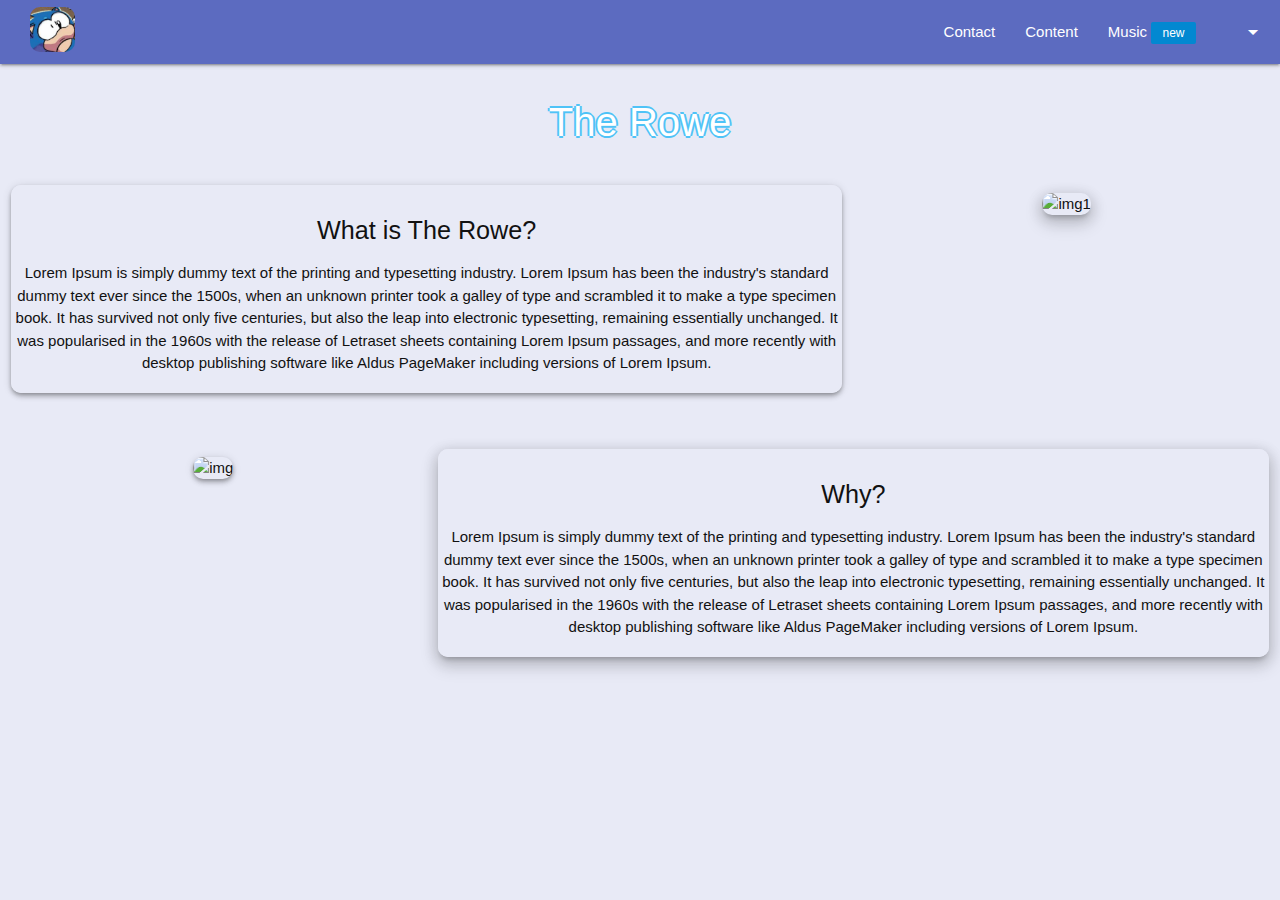
==== index.html @ b70172fa "Update index.html" ====
<!DOCTYPE html>
<html lang="en">
  <head>
    <title>The Rowe</title>
    <meta charset="utf-8" />
    <meta http-equiv="X-UA-Compatible" content="IE=edge" />
    <meta name="viewport" content="width=device-width, initial-scale=1" />

    <!-- The icon for the website -->
    <link
      rel="icon"
      type="image/x-icon"
      href="https://cdn.glitch.global/d8085d06-8dd5-4607-b193-0dc7c3bebfe3/SonicLogo.jpeg?v=1664990877618"
    />

    <!-- import the webpage's stylesheet -->
    <link rel="stylesheet" href="/style.css" />

    <!-- import the webpage's javascript file -->
    <script src="/script.js" defer></script>

    <!-- Google Icons -->
    <link
      href="https://fonts.googleapis.com/icon?family=Material+Icons"
      rel="stylesheet"
    />

    <!--Let browser know website is optimized for mobile-->
    <meta name="viewport" content="width=device-width, initial-scale=1.0" />
    
     <!-- Compiled and minified CSS -->
    <link rel="stylesheet" href="https://cdnjs.cloudflare.com/ajax/libs/materialize/1.0.0/css/materialize.min.css">

    <!-- Compiled and minified JavaScript -->
    <script src="https://cdnjs.cloudflare.com/ajax/libs/materialize/1.0.0/js/materialize.min.js"></script>
    
  </head>
  <body>
    <div class="containter">
      <!-- dropdown bar-->
      <ul id="dropdown1" class="dropdown-content">
        <li class="hide-on-med-and-down">
          <a href="contact.html"
            >Contact<span class="new badge light-blue darken-2"></span
          ></a>
        </li>
        <li class="hide-on-med-and-down">
          <a href="content.html">Content</a>
        </li>
      </ul>

      <!-- nav bar -->
      <nav class="navbar">
        <div class="col s12 nav-wrapper indigo lighten-1">
          <a href="index.html" class="logo">
            <img
              class="responsive-img"
              id="logo"
              src="images/logo1.JPG"
              alt="Logo"
          /></a>
           <ul class="right">
            <!-- used: class="hide-on-med-and-down" -->
            <li class="hide-on-med-and-down">
              <a href="contact.html"
                >Contact</a>
            </li>
            <li class="hide-on-med-and-down">
              <a href="content.html">Content</a>
            </li>
            <li class="hide-on-med-and-down">
              <a href="music.html"
                >Music<span class="new badge light-blue darken-2"></span
              ></a>
            </li>
            <li class="show-on-small">
              <a class="dropdown-trigger" href="#!" data-target="dropdown1">
                <i class="material-icons right">arrow_drop_down</i></a>
            </li>
          </ul>
        </div>
      </nav>

      <div class="row">
        <!-- title-->
        <div class="col l12 m12 s12">
          <div class="center-align">
            <h2 id="title" class="flow-text ">The Rowe</h2>
          </div>
        </div>
      </div>

      <div class="row">
        <div class="col xl8 l8 m6 s12 left-align">
          <div class="z-depth-2 center-align sortOfCards">
            <h3 id="p-1" class="flow-text">What is The Rowe?</h3>
            <p>
              Lorem Ipsum is simply dummy text of the printing and typesetting
              industry. Lorem Ipsum has been the industry's standard dummy text
              ever since the 1500s, when an unknown printer took a galley of
              type and scrambled it to make a type specimen book. It has
              survived not only five centuries, but also the leap into
              electronic typesetting, remaining essentially unchanged. It was
              popularised in the 1960s with the release of Letraset sheets
              containing Lorem Ipsum passages, and more recently with desktop
              publishing software like Aldus PageMaker including versions of
              Lorem Ipsum.
            </p>
          </div>
        </div>

        <div class="col xl4 l4 m6 s12 right-align">
          <div class="center-align">
            <img
              src="confuzzled_sonic.PNG"
              title="img1"
              class="z-depth-3"
            />
          </div>
        </div>
      </div>

      <div class="row">
        <div class="col xl4 l4 m6 s12 left-align myRowes">
          <div class="center-align">
            <img
              src="https://cdn.glitch.global/d8085d06-8dd5-4607-b193-0dc7c3bebfe3/Twin%20Galaxies-5120x2880.png?v=1665009314888"
              title="img"
              class="z-depth-2 hide-on-small-only"
            />
          </div>
        </div>

        <div class="col xl8 l8 m6 s12 right-align myRowes">
          <div class="z-depth-3 center-align sortOfCards">
            <h3 id="p-2" class="flow-text">Why?</h3>
            <p>
              Lorem Ipsum is simply dummy text of the printing and typesetting
              industry. Lorem Ipsum has been the industry's standard dummy text
              ever since the 1500s, when an unknown printer took a galley of
              type and scrambled it to make a type specimen book. It has
              survived not only five centuries, but also the leap into
              electronic typesetting, remaining essentially unchanged. It was
              popularised in the 1960s with the release of Letraset sheets
              containing Lorem Ipsum passages, and more recently with desktop
              publishing software like Aldus PageMaker including versions of
              Lorem Ipsum.
            </p>
          </div>
        </div>

        <div class="col xl4 l4 m6 s12 left-align myRowes">
          <div class="center-align">
            <img
              src="https://cdn.glitch.global/d8085d06-8dd5-4607-b193-0dc7c3bebfe3/Twin%20Galaxies-5120x2880.png?v=1665009314888"
              title="img"
              class="z-depth-3 show-on-small-only hide-on-med-and-up"
            />
          </div>
        </div>
      </div>
      <!--
      <div class="row">
        
        <div class="fixed-action-btn">
          <a class="btn-floating btn-large red">
            <i class="large material-icons">mode_edit</i>
          </a>
          <ul>
            <li>
              <a class="btn-floating red"
                ><i class="material-icons">insert_chart</i></a
              >
            </li>
            <li>
              <a class="btn-floating yellow darken-1"
                ><i class="material-icons">format_quote</i></a
              >
            </li>
            <li>
              <a class="btn-floating green"
                ><i class="material-icons">publish</i></a
              >
            </li>
            <li>
              <a class="btn-floating blue"
                ><i class="material-icons">attach_file</i></a
              >
            </li>
          </ul>
        </div>
        
      </div>
      -->
      
      
    </div>
  </body>
</html>
---- style.css ----
body {
  background-color: #e8eaf6 ;
  font-family: Overpass, Arial, Helvetica, sans-serif;
  color : #111111;
}

.tab {
  font-family: Overpass, Arial, Helvetica, sans-serif;
  color : #111111;
}

#logo {
  max-height:50px;
  margin-left: 15px;
  margin-right: 15px;
  margin-top: 7px;
  height: 45px;
  transition: .5s ease;
  border:none;
  
}

#logo:hover {
  height:50px;
  background-color: #7482d6;
  border: 1px solid #7482d6;
  border-radius: 10px;
}

.logo {
  max-height:50px;
  margin-left: 15px;
  margin-right: 15px;
  margin-top: 7px;
  height: 45px;
  transition: .5s ease;
  border:none;
  
}

.logo:hover {
  height:50px;
  background-color: #7482d6;
  border: 1px solid #7482d6;
  border-radius: 10px;
}

img {
  border: solid #e8eaf6;
  border-radius: 10px;
  max-width: 300px;
  margin-top:8px;
  margin-bottom:8px;
}



li {
  color: #333333;
}

nav {
  width: max;
  margin: none;
}




.nav-wrapper {
  color: #000000;
  padding-bottom: 20px;
}

#nav-option {
  margin-right: 15px;
}

#title {
  color: #ffffff;
  font-size: 40px;
  text-shadow: -2px 0 #4fc3f7, 0 2px #4fc3f7, 2px 0 #4fc3f7, 0 -2px #4fc3f7;
}

.sortOfCards {
  border: solid #e8eaf6;
  border-radius: 10px;
}

.myRowes {
  margin-top: 36px;
  margin-bottom: 36px;
}
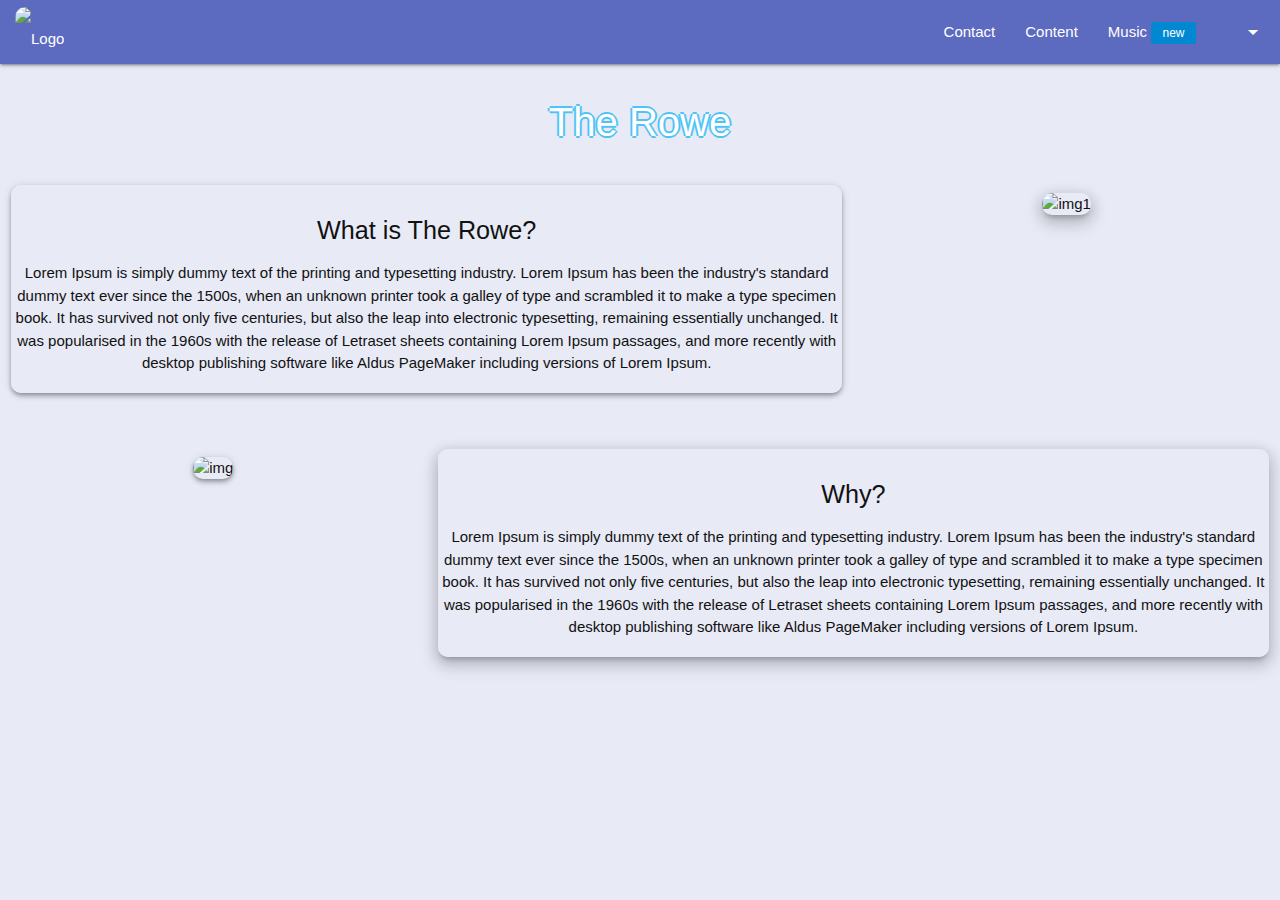
==== commit 65aeb3de: "🐽🕠 Updated with Glitch" ====
--- a/index.html
+++ b/index.html
@@ -19,20 +19,26 @@
     <!-- import the webpage's javascript file -->
     <script src="/script.js" defer></script>
 
+    
+    
+    <!--Let browser know website is optimized for mobile-->
+    <meta name="viewport" content="width=device-width, initial-scale=1.0" />
+    
     <!-- Google Icons -->
     <link
       href="https://fonts.googleapis.com/icon?family=Material+Icons"
       rel="stylesheet"
     />
-
-    <!--Let browser know website is optimized for mobile-->
-    <meta name="viewport" content="width=device-width, initial-scale=1.0" />
-    
-     <!-- Compiled and minified CSS -->
-    <link rel="stylesheet" href="https://cdnjs.cloudflare.com/ajax/libs/materialize/1.0.0/css/materialize.min.css">
+    
+    <!-- Compiled and minified CSS -->
+    <link
+      rel="stylesheet"
+      href="https://cdnjs.cloudflare.com/ajax/libs/materialize/1.0.0/css/materialize.min.css"
+    />
 
     <!-- Compiled and minified JavaScript -->
     <script src="https://cdnjs.cloudflare.com/ajax/libs/materialize/1.0.0/js/materialize.min.js"></script>
+
     
   </head>
   <body>
@@ -56,14 +62,13 @@
             <img
               class="responsive-img"
               id="logo"
-              src="images/logo1.JPG"
+              src="https://cdn.glitch.global/d8085d06-8dd5-4607-b193-0dc7c3bebfe3/SonicLogo.jpeg?v=1664990877618"
               alt="Logo"
           /></a>
-           <ul class="right">
+          <ul class="right">
             <!-- used: class="hide-on-med-and-down" -->
             <li class="hide-on-med-and-down">
-              <a href="contact.html"
-                >Contact</a>
+              <a href="contact.html">Contact</a>
             </li>
             <li class="hide-on-med-and-down">
               <a href="content.html">Content</a>
@@ -75,7 +80,8 @@
             </li>
             <li class="show-on-small">
               <a class="dropdown-trigger" href="#!" data-target="dropdown1">
-                <i class="material-icons right">arrow_drop_down</i></a>
+                <i class="material-icons right">arrow_drop_down</i></a
+              >
             </li>
           </ul>
         </div>
@@ -85,7 +91,7 @@
         <!-- title-->
         <div class="col l12 m12 s12">
           <div class="center-align">
-            <h2 id="title" class="flow-text ">The Rowe</h2>
+            <h2 id="title" class="flow-text">The Rowe</h2>
           </div>
         </div>
       </div>
@@ -112,7 +118,7 @@
         <div class="col xl4 l4 m6 s12 right-align">
           <div class="center-align">
             <img
-              src="confuzzled_sonic.PNG"
+              src="https://cdn.glitch.global/d8085d06-8dd5-4607-b193-0dc7c3bebfe3/confuzzled%20sonic.png?v=1665008942015"
               title="img1"
               class="z-depth-3"
             />
@@ -192,8 +198,6 @@
         
       </div>
       -->
-      
-      
     </div>
   </body>
 </html>
--- a/style.css
+++ b/style.css
@@ -4,9 +4,21 @@
   color : #111111;
 }
 
-.tab {
-  font-family: Overpass, Arial, Helvetica, sans-serif;
-  color : #111111;
+img {
+  border: solid #e8eaf6;
+  border-radius: 10px;
+  max-width: 300px;
+  margin-top:8px;
+  margin-bottom:8px;
+}
+
+li {
+  color: #333333;
+}
+
+nav {
+  width: max;
+  margin: none;
 }
 
 #logo {
@@ -17,7 +29,6 @@
   height: 45px;
   transition: .5s ease;
   border:none;
-  
 }
 
 #logo:hover {
@@ -27,59 +38,24 @@
   border-radius: 10px;
 }
 
-.logo {
-  max-height:50px;
-  margin-left: 15px;
-  margin-right: 15px;
-  margin-top: 7px;
-  height: 45px;
-  transition: .5s ease;
-  border:none;
-  
-}
-
-.logo:hover {
-  height:50px;
-  background-color: #7482d6;
-  border: 1px solid #7482d6;
-  border-radius: 10px;
-}
-
-img {
-  border: solid #e8eaf6;
-  border-radius: 10px;
-  max-width: 300px;
-  margin-top:8px;
-  margin-bottom:8px;
-}
-
-
-
-li {
-  color: #333333;
-}
-
-nav {
-  width: max;
-  margin: none;
-}
-
-
-
-
-.nav-wrapper {
-  color: #000000;
-  padding-bottom: 20px;
+#title {
+  color: #ffffff;
+  font-size: 40px;
+  text-shadow: -2px 0 #4fc3f7, 0 2px #4fc3f7, 2px 0 #4fc3f7, 0 -2px #4fc3f7;
 }
 
 #nav-option {
   margin-right: 15px;
 }
 
-#title {
-  color: #ffffff;
-  font-size: 40px;
-  text-shadow: -2px 0 #4fc3f7, 0 2px #4fc3f7, 2px 0 #4fc3f7, 0 -2px #4fc3f7;
+.tab {
+  font-family: Overpass, Arial, Helvetica, sans-serif;
+  color : #111111;
+}
+
+.nav-wrapper {
+  color: #000000;
+  padding-bottom: 20px;
 }
 
 .sortOfCards {
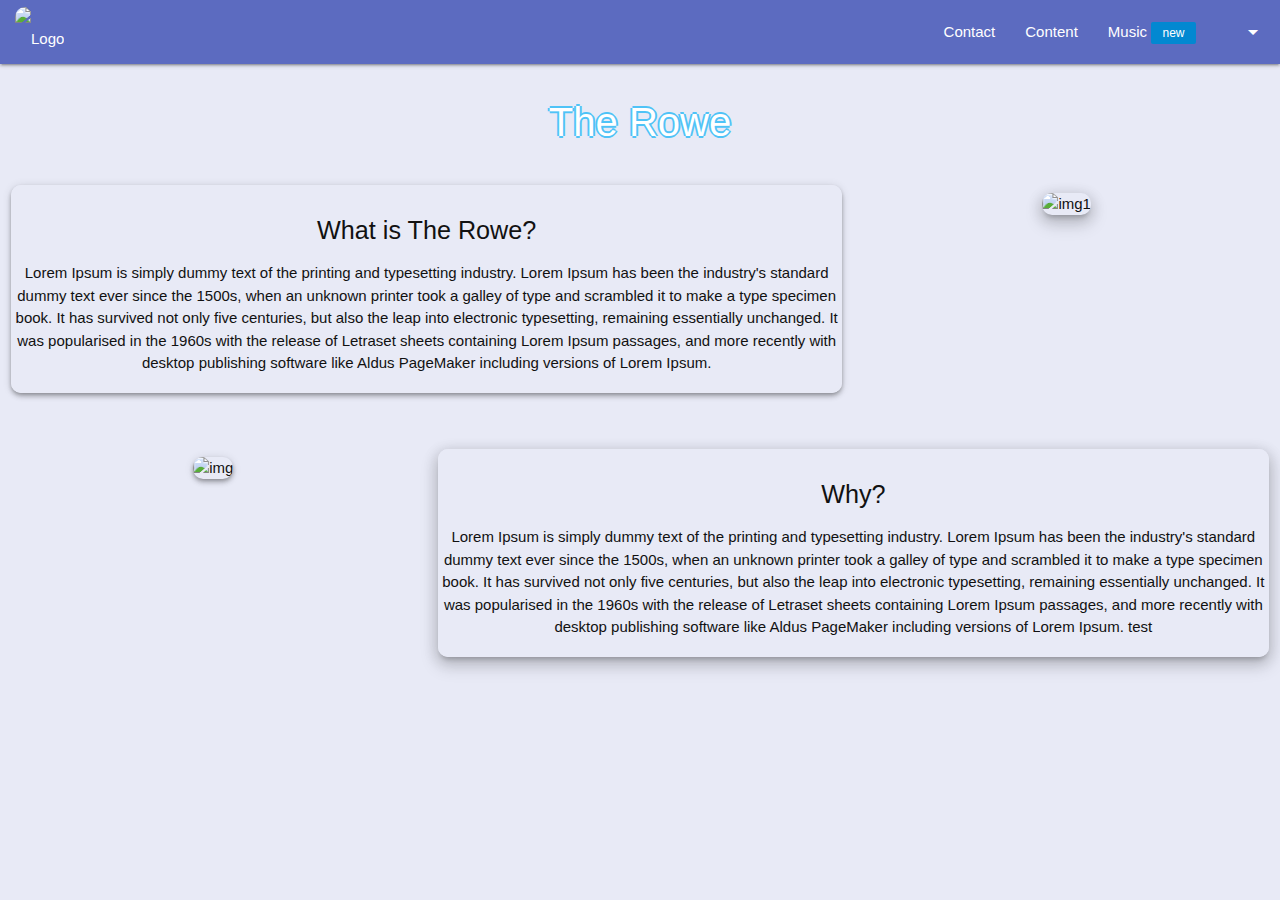
==== commit 04dde6de: "📬🦾 Updated with Glitch" ====
--- a/index.html
+++ b/index.html
@@ -14,7 +14,7 @@
     />
 
     <!-- import the webpage's stylesheet -->
-    <link rel="stylesheet" href="/style.css" />
+    <link rel="stylesheet" href="/style.css"/>
 
     <!-- import the webpage's javascript file -->
     <script src="/script.js" defer></script>
@@ -46,13 +46,15 @@
       <!-- dropdown bar-->
       <ul id="dropdown1" class="dropdown-content">
         <li class="hide-on-med-and-down">
-          <a href="contact.html"
-            >Contact<span class="new badge light-blue darken-2"></span
-          ></a>
+          <a href="contact.html">Contact</a>
         </li>
         <li class="hide-on-med-and-down">
           <a href="content.html">Content</a>
         </li>
+        <li class="hide-on-med-and-down">
+          <a href="music.html">Music<span class="new badge light-blue darken-2"></span>
+          </a>
+        </li>
       </ul>
 
       <!-- nav bar -->
@@ -60,11 +62,13 @@
         <div class="col s12 nav-wrapper indigo lighten-1">
           <a href="index.html" class="logo">
             <img
+              height="45px"
               class="responsive-img"
               id="logo"
               src="https://cdn.glitch.global/d8085d06-8dd5-4607-b193-0dc7c3bebfe3/SonicLogo.jpeg?v=1664990877618"
               alt="Logo"
-          /></a>
+          ></a>
+          
           <ul class="right">
             <!-- used: class="hide-on-med-and-down" -->
             <li class="hide-on-med-and-down">
@@ -84,6 +88,7 @@
               >
             </li>
           </ul>
+          
         </div>
       </nav>
 
@@ -119,6 +124,7 @@
           <div class="center-align">
             <img
               src="https://cdn.glitch.global/d8085d06-8dd5-4607-b193-0dc7c3bebfe3/confuzzled%20sonic.png?v=1665008942015"
+              width="300px"
               title="img1"
               class="z-depth-3"
             />
@@ -130,7 +136,8 @@
         <div class="col xl4 l4 m6 s12 left-align myRowes">
           <div class="center-align">
             <img
-              src="https://cdn.glitch.global/d8085d06-8dd5-4607-b193-0dc7c3bebfe3/Twin%20Galaxies-5120x2880.png?v=1665009314888"
+              src="https://cdn.glitch.global/d8085d06-8dd5-4607-b193-0dc7c3bebfe3/sonic1.jpg?v=1666642541261"
+              width="300px"
               title="img"
               class="z-depth-2 hide-on-small-only"
             />
@@ -150,7 +157,7 @@
               popularised in the 1960s with the release of Letraset sheets
               containing Lorem Ipsum passages, and more recently with desktop
               publishing software like Aldus PageMaker including versions of
-              Lorem Ipsum.
+              Lorem Ipsum. test
             </p>
           </div>
         </div>
@@ -158,7 +165,8 @@
         <div class="col xl4 l4 m6 s12 left-align myRowes">
           <div class="center-align">
             <img
-              src="https://cdn.glitch.global/d8085d06-8dd5-4607-b193-0dc7c3bebfe3/Twin%20Galaxies-5120x2880.png?v=1665009314888"
+              src="https://cdn.glitch.global/d8085d06-8dd5-4607-b193-0dc7c3bebfe3/sonic1.jpg?v=1666642541261"
+              width="300px"
               title="img"
               class="z-depth-3 show-on-small-only hide-on-med-and-up"
             />
@@ -199,5 +207,8 @@
       </div>
       -->
     </div>
+    
+    <!--JavaScript at end of body for optimized loading-->
+    <script type="text/javascript" src="js/materialize.min.js"></script>
   </body>
 </html>
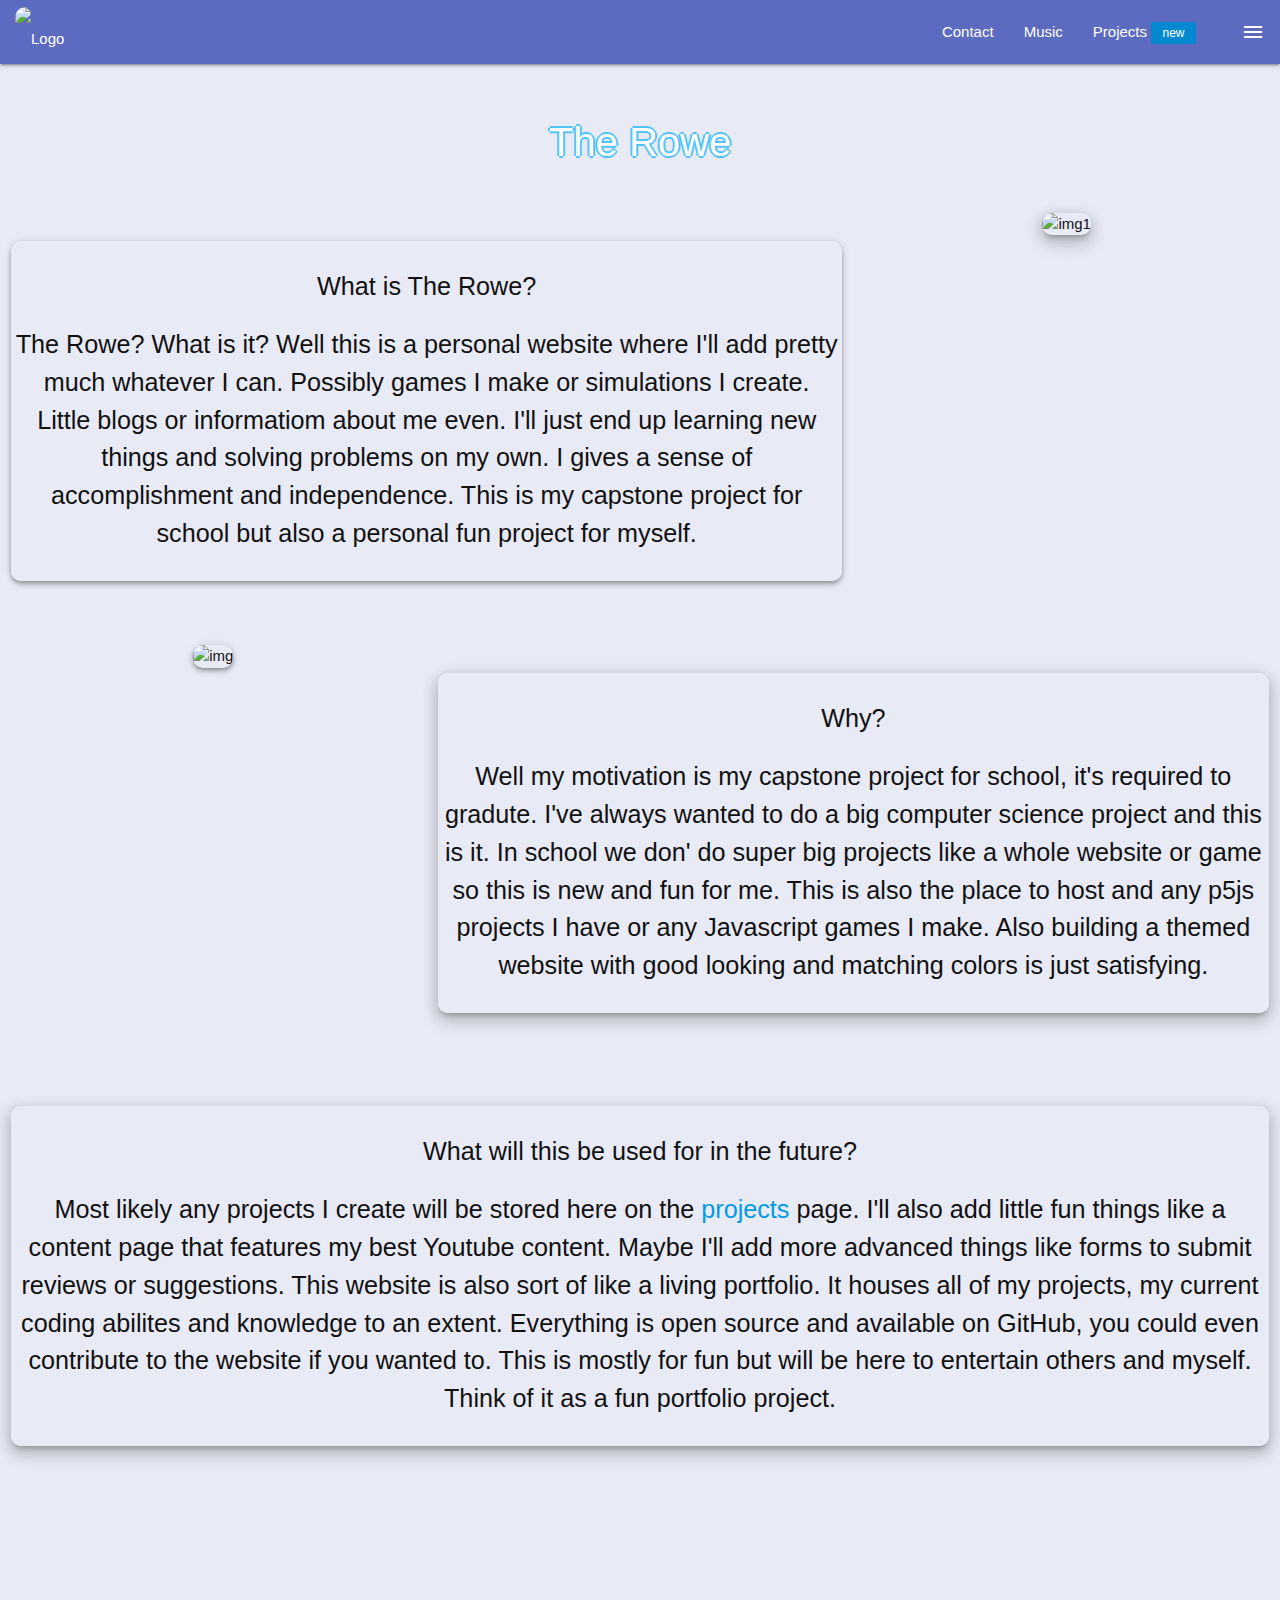
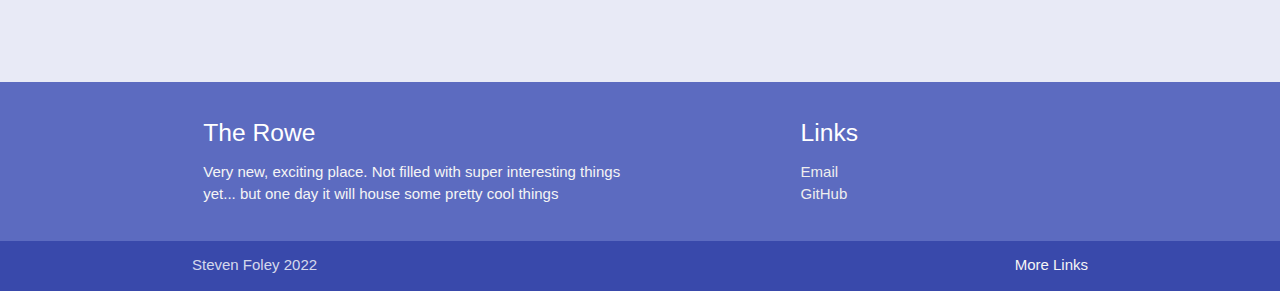
==== commit c8ab4291: "🥏🛗 Updated with Glitch!! HUGE UPDATE!!" ====
--- a/index.html
+++ b/index.html
@@ -14,10 +14,10 @@
     />
 
     <!-- import the webpage's stylesheet -->
-    <link rel="stylesheet" href="/style.css"/>
+    <link rel="stylesheet" href="style.css"/>
 
     <!-- import the webpage's javascript file -->
-    <script src="/script.js" defer></script>
+    <script src="script.js" defer></script>
 
     
     
@@ -43,17 +43,20 @@
   </head>
   <body>
     <div class="containter">
+      
       <!-- dropdown bar-->
-      <ul id="dropdown1" class="dropdown-content">
-        <li class="hide-on-med-and-down">
+      <ul id="mobileDropdown" class="dropdown-content">
+        <li>
+          <a href="index.html">Home</a>
+        </li>
+        <li>
           <a href="contact.html">Contact</a>
         </li>
-        <li class="hide-on-med-and-down">
-          <a href="content.html">Content</a>
-        </li>
-        <li class="hide-on-med-and-down">
-          <a href="music.html">Music<span class="new badge light-blue darken-2"></span>
-          </a>
+        <li>
+          <a href="music.html">Music</a>
+        </li>
+        <li>
+          <a href="projects.html">Projects</a>
         </li>
       </ul>
 
@@ -75,18 +78,18 @@
               <a href="contact.html">Contact</a>
             </li>
             <li class="hide-on-med-and-down">
-              <a href="content.html">Content</a>
+              <a href="music.html"
+                >Music</a>
             </li>
             <li class="hide-on-med-and-down">
-              <a href="music.html"
-                >Music<span class="new badge light-blue darken-2"></span
-              ></a>
-            </li>
+              <a href="projects.html">Projects<span class="new badge light-blue darken-2"></span></a>
+            </li>
+            
             <li class="show-on-small">
-              <a class="dropdown-trigger" href="#!" data-target="dropdown1">
-                <i class="material-icons right">arrow_drop_down</i></a
-              >
-            </li>
+              <a class="dropdown-trigger" href="#!" data-target="mobileDropdown">
+                <i class="material-icons right">menu</i></a>
+            </li>
+            
           </ul>
           
         </div>
@@ -105,17 +108,11 @@
         <div class="col xl8 l8 m6 s12 left-align">
           <div class="z-depth-2 center-align sortOfCards">
             <h3 id="p-1" class="flow-text">What is The Rowe?</h3>
-            <p>
-              Lorem Ipsum is simply dummy text of the printing and typesetting
-              industry. Lorem Ipsum has been the industry's standard dummy text
-              ever since the 1500s, when an unknown printer took a galley of
-              type and scrambled it to make a type specimen book. It has
-              survived not only five centuries, but also the leap into
-              electronic typesetting, remaining essentially unchanged. It was
-              popularised in the 1960s with the release of Letraset sheets
-              containing Lorem Ipsum passages, and more recently with desktop
-              publishing software like Aldus PageMaker including versions of
-              Lorem Ipsum.
+            <p class="flow-text">
+              The Rowe? What is it? Well this is a personal website where I'll add pretty much whatever I can. 
+              Possibly games I make or simulations I create. Little blogs or informatiom about me even.
+              I'll just end up learning new things and solving problems on my own. I gives a sense of accomplishment and independence.
+              This is my capstone project for school but also a personal fun project for myself.
             </p>
           </div>
         </div>
@@ -147,17 +144,12 @@
         <div class="col xl8 l8 m6 s12 right-align myRowes">
           <div class="z-depth-3 center-align sortOfCards">
             <h3 id="p-2" class="flow-text">Why?</h3>
-            <p>
-              Lorem Ipsum is simply dummy text of the printing and typesetting
-              industry. Lorem Ipsum has been the industry's standard dummy text
-              ever since the 1500s, when an unknown printer took a galley of
-              type and scrambled it to make a type specimen book. It has
-              survived not only five centuries, but also the leap into
-              electronic typesetting, remaining essentially unchanged. It was
-              popularised in the 1960s with the release of Letraset sheets
-              containing Lorem Ipsum passages, and more recently with desktop
-              publishing software like Aldus PageMaker including versions of
-              Lorem Ipsum. test
+            <p class="flow-text">
+              Well my motivation is my capstone project for school, it's required to gradute.
+              I've always wanted to do a big computer science project and this is it. 
+              In school we don' do super big projects like a whole website or game so this is new and fun for me.
+              This is also the place to host and any p5js projects I have or any Javascript games I make.
+              Also building a themed website with good looking and matching colors is just satisfying.
             </p>
           </div>
         </div>
@@ -173,6 +165,30 @@
           </div>
         </div>
       </div>
+      
+      
+      <div class="row">
+
+        <div class="col xl12 l12 m12 s12 center-align myRowes">
+          <div class="z-depth-3 center-align sortOfCards">
+            <h3 id="p-3" class="flow-text">What will this be used for in the future?</h3>
+            <p class="flow-text">
+              Most likely any projects I create will be stored here on the <a href="projects.html">projects</a> page.
+              I'll also add little fun things like a content page that features my best Youtube content.
+              Maybe I'll add more advanced things like forms to submit reviews or suggestions.
+              This website is also sort of like a living portfolio. 
+              It houses all of my projects, my current coding abilites and knowledge to an extent.
+              Everything is open source and available on GitHub, you could even contribute to the website if you wanted to.
+              This is mostly for fun but will be here to entertain others and myself.
+              Think of it as a fun portfolio project.
+            </p>
+          </div>
+        </div>
+
+      </div>
+      
+      
+      
       <!--
       <div class="row">
         
@@ -206,7 +222,47 @@
         
       </div>
       -->
+    
     </div>
+    
+    <br><br><br><br><br><br><br><br>
+    <footer class="page-footer indigo lighten-1">
+          <div class="container">
+            <div class="row">
+              <div class="col l6 s12">
+                <h5 class="white-text">The Rowe</h5>
+                <p class="grey-text text-lighten-4">
+                  Very new, exciting place. 
+                  Not filled with super interesting things yet... 
+                  but one day it will house some pretty cool things</p>
+              </div>
+              <div class="col l4 offset-l2 s12">
+                <h5 class="white-text">Links</h5>
+                <ul>
+                  <li><a class="grey-text text-lighten-3" href="#!">Email</a></li>
+                  <li><a class="grey-text text-lighten-3" href="#!">GitHub</a></li>
+                  
+                  
+                  <!-- use these another day? not needed now
+
+                  <li><a class="grey-text text-lighten-3" href="#!">Link 3</a></li>
+                  <li><a class="grey-text text-lighten-3" href="#!">Link 4</a></li>
+
+                  -->
+                </ul>
+              </div>
+            </div>
+          </div>
+          <div class="footer-copyright indigo darken-1">
+            <div class="container">
+             Steven Foley 2022
+            <a class="grey-text text-lighten-4 right" href="links.html">More Links</a>
+            </div>
+          </div>
+        </footer>
+    
+    
+    
     
     <!--JavaScript at end of body for optimized loading-->
     <script type="text/javascript" src="js/materialize.min.js"></script>
--- a/style.css
+++ b/style.css
@@ -4,10 +4,14 @@
   color : #111111;
 }
 
+iframe {
+  width: 500px;
+}
+
 img {
   border: solid #e8eaf6;
   border-radius: 10px;
-  max-width: 300px;
+  max-width:500px;
   margin-top:8px;
   margin-bottom:8px;
 }
@@ -19,6 +23,7 @@
 nav {
   width: max;
   margin: none;
+  margin-bottom: 20px;
 }
 
 #logo {
@@ -48,6 +53,17 @@
   margin-right: 15px;
 }
 
+#p3 {
+  margin-left: 100px;
+  margin-right: 100px;
+}
+
+.centerImages {
+  display:block;
+  margin-left: auto;
+  margin-right: auto;
+}
+
 .tab {
   font-family: Overpass, Arial, Helvetica, sans-serif;
   color : #111111;
@@ -61,10 +77,30 @@
 .sortOfCards {
   border: solid #e8eaf6;
   border-radius: 10px;
-}
-
-.myRowes {
   margin-top: 36px;
   margin-bottom: 36px;
 }
 
+.myRowes {
+  color : #111111;
+}
+
+.card-tabs, .tab{
+  font-family: Overpass, Arial, Helvetica, sans-serif;
+  color : #111111;
+}
+
+/* colors for tabs*/
+.tabs .tab a{
+  font-family: Overpass, Arial, Helvetica, sans-serif;
+  color : #111111;
+  } 
+
+.tabs .tab a:hover {
+  color : #111111;
+}
+
+/*Color of underline*/
+.tabs .indicator {
+  background-color:#8c9eff;
+} 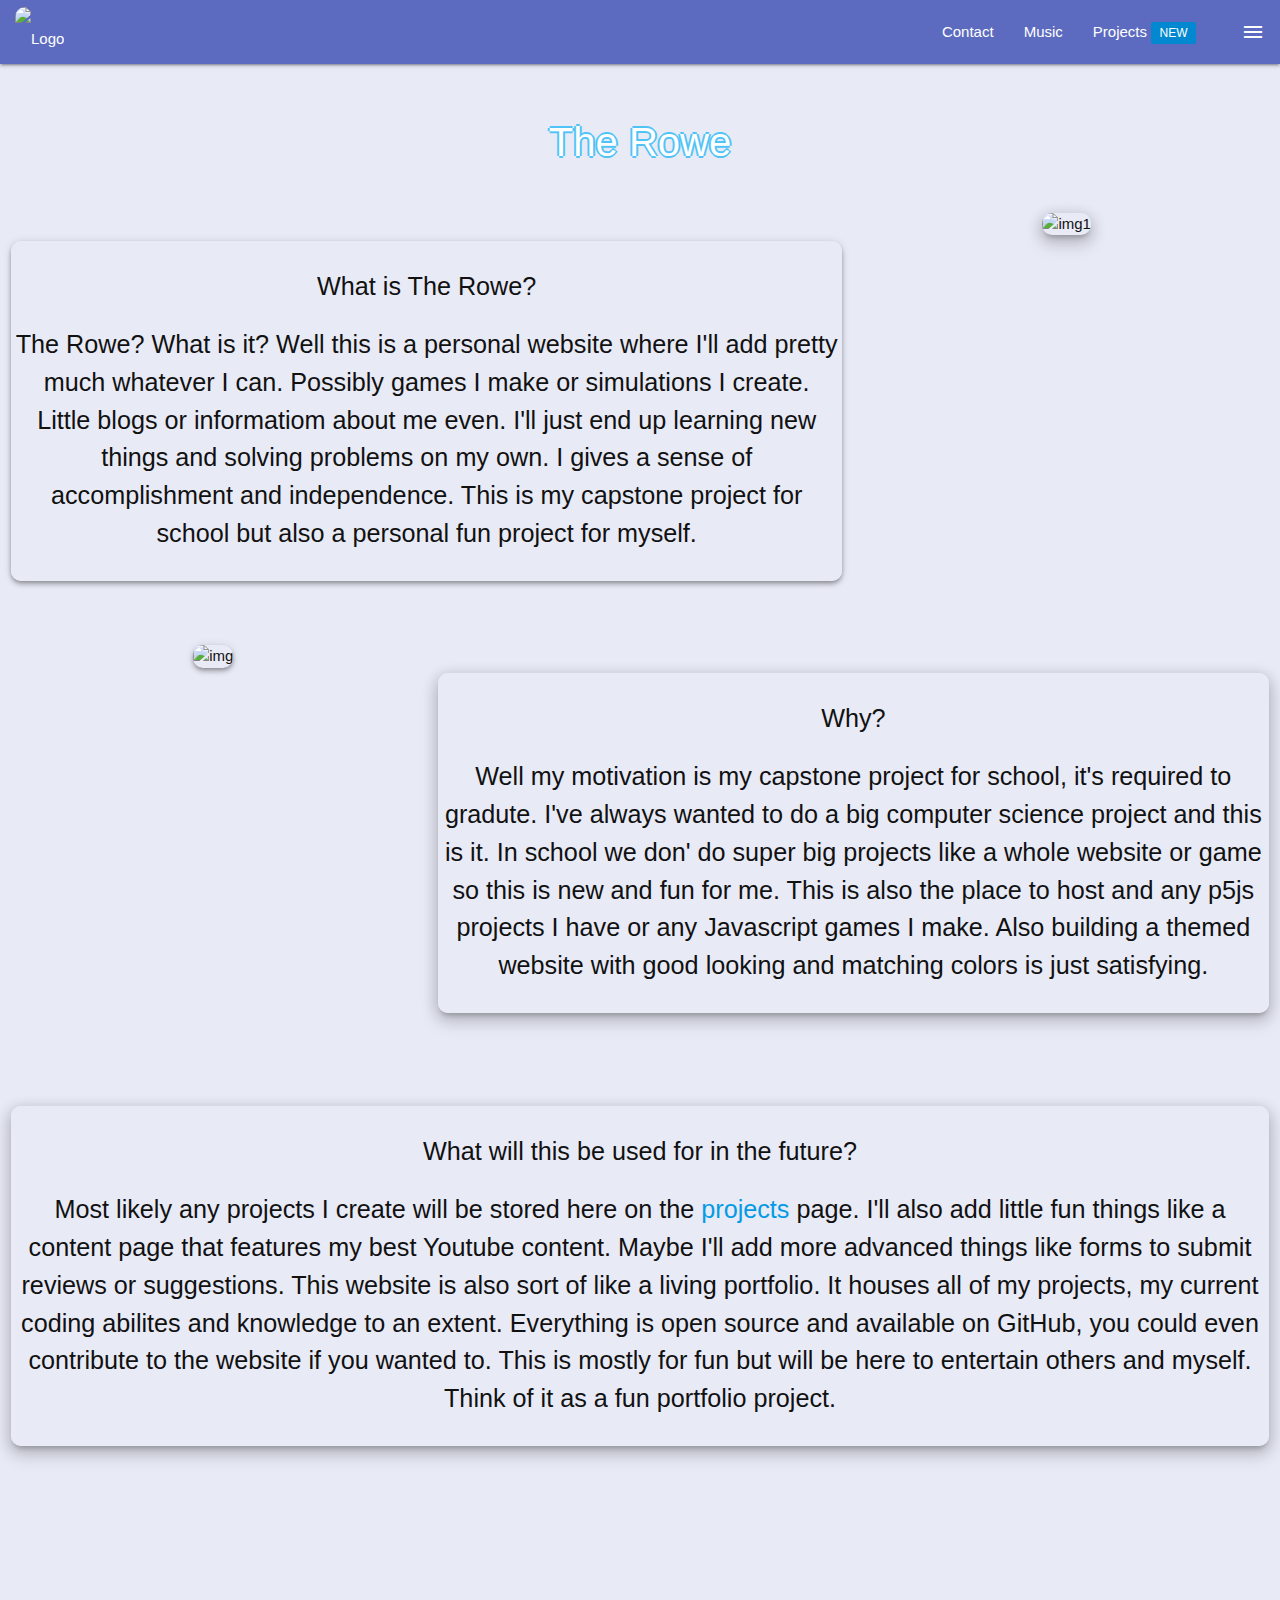
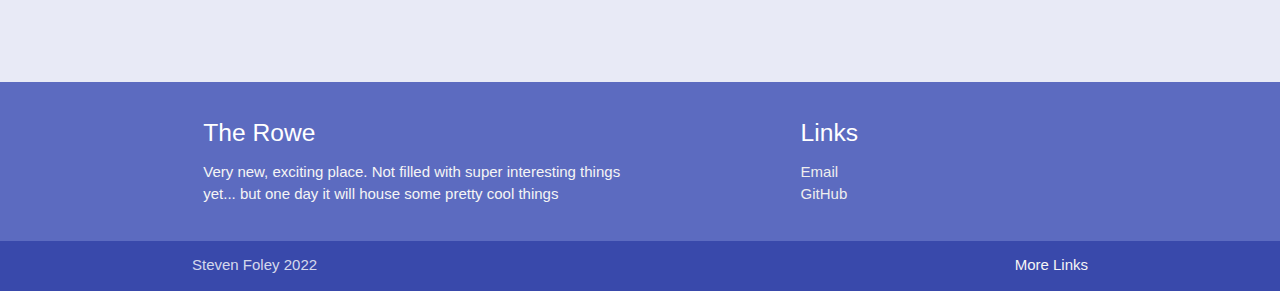
==== commit 6083ba13: "🌫️🥙 Updated with Glitch (final touches for capstone)" ====
--- a/index.html
+++ b/index.html
@@ -14,7 +14,7 @@
     />
 
     <!-- import the webpage's stylesheet -->
-    <link rel="stylesheet" href="style.css"/>
+    <link rel="stylesheet" href="style.css" id="theme-link"/>
 
     <!-- import the webpage's javascript file -->
     <script src="script.js" defer></script>
@@ -62,7 +62,7 @@
 
       <!-- nav bar -->
       <nav class="navbar">
-        <div class="col s12 nav-wrapper indigo lighten-1">
+        <div id="navbar" class="col s12 nav-wrapper indigo lighten-1">
           <a href="index.html" class="logo">
             <img
               height="45px"
@@ -82,7 +82,7 @@
                 >Music</a>
             </li>
             <li class="hide-on-med-and-down">
-              <a href="projects.html">Projects<span class="new badge light-blue darken-2"></span></a>
+              <a href="projects.html">Projects<span class="new badge light-blue darken-2" data-badge-caption="NEW"></span></a>
             </li>
             
             <li class="show-on-small">
@@ -239,8 +239,8 @@
               <div class="col l4 offset-l2 s12">
                 <h5 class="white-text">Links</h5>
                 <ul>
-                  <li><a class="grey-text text-lighten-3" href="#!">Email</a></li>
-                  <li><a class="grey-text text-lighten-3" href="#!">GitHub</a></li>
+                  <li><a class="grey-text text-lighten-3" href="mailto:stevenfoleythrd@gmail.com">Email</a></li>
+                  <li><a class="grey-text text-lighten-3" href="https://github.com/TFoley1">GitHub</a></li>
                   
                   
                   <!-- use these another day? not needed now
